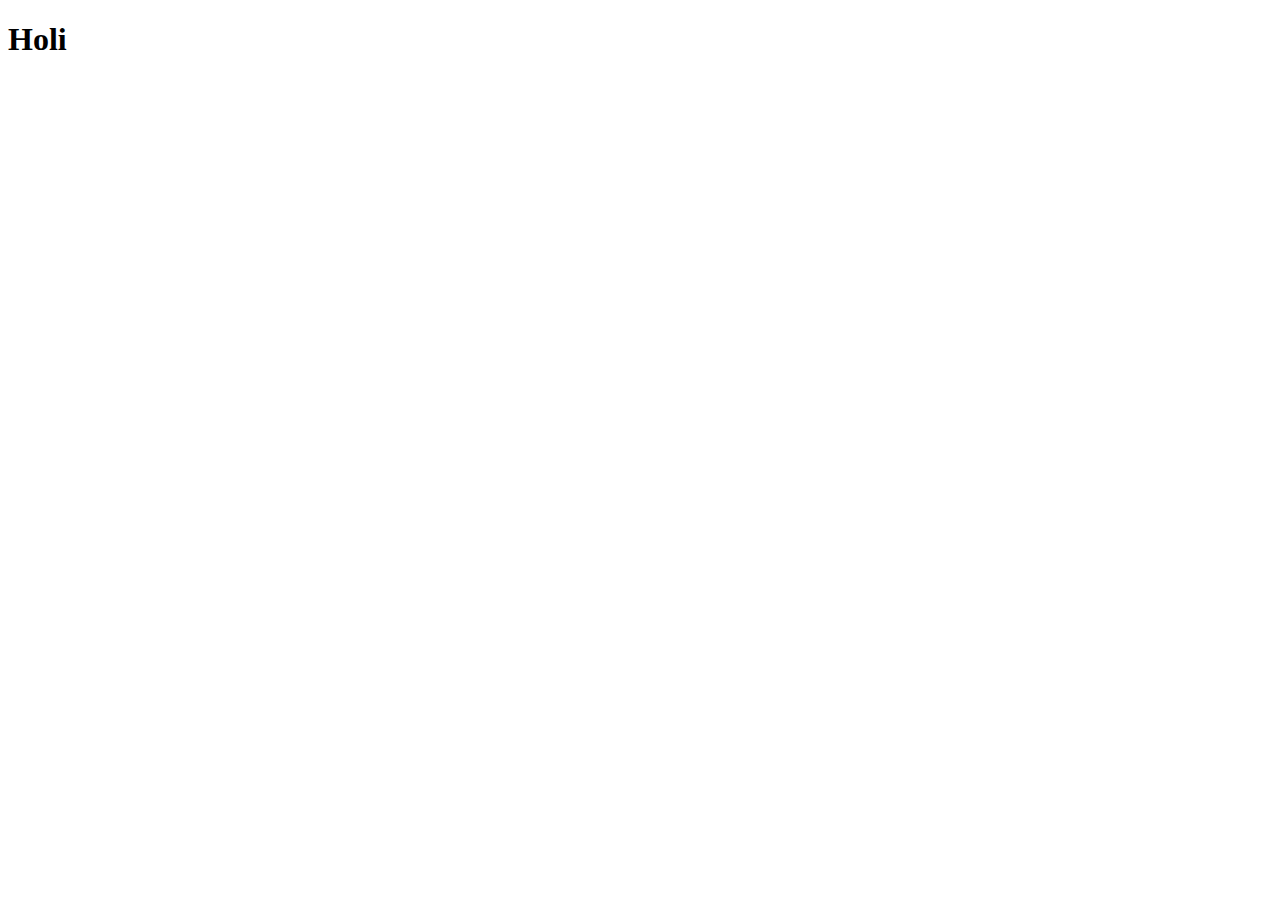
==== index.html @ c46aaa5e "cracion del index" ====
<!DOCTYPE html>
<html lang="en">
<head>
  <meta charset="UTF-8">
  <meta http-equiv="X-UA-Compatible" content="IE=edge">
  <meta name="viewport" content="width=device-width, initial-scale=1.0">
  <title>Document</title>
</head>
<body>
  <h1>Holi</h1>
</body>
</html>
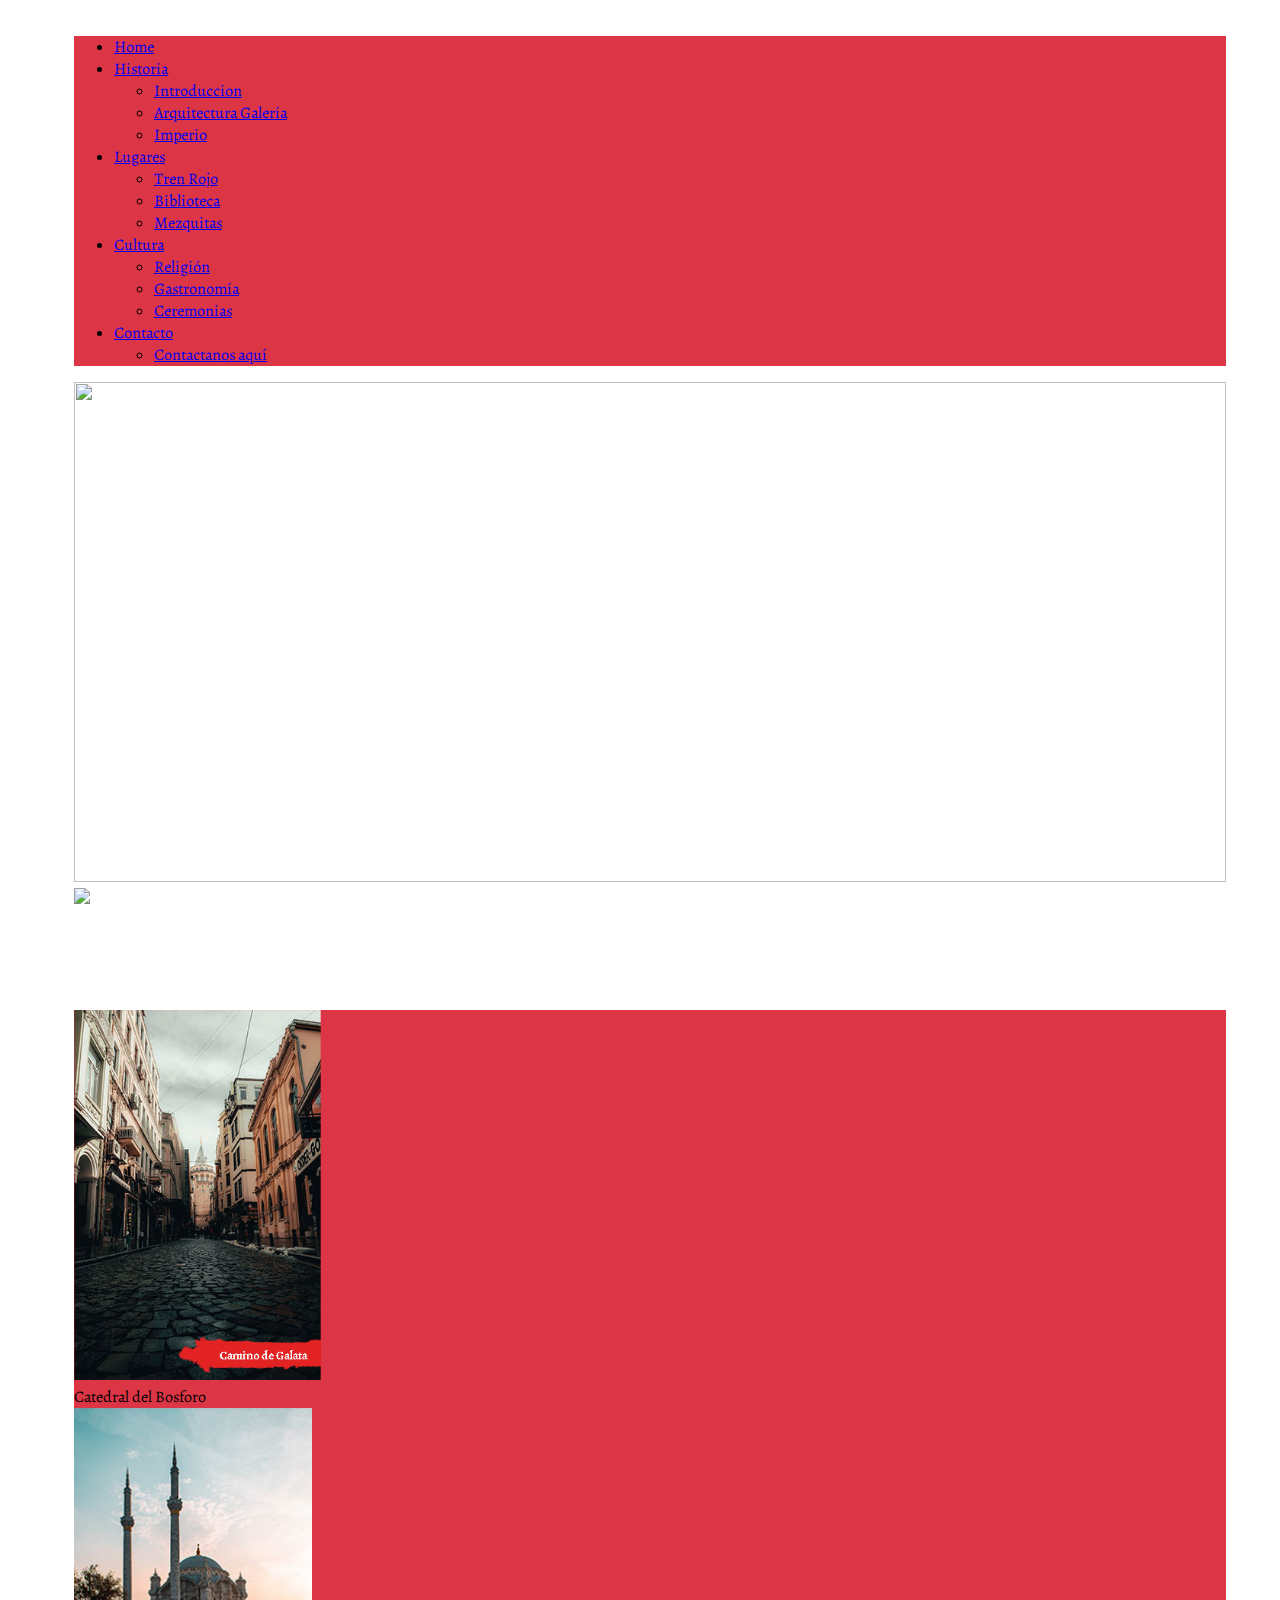
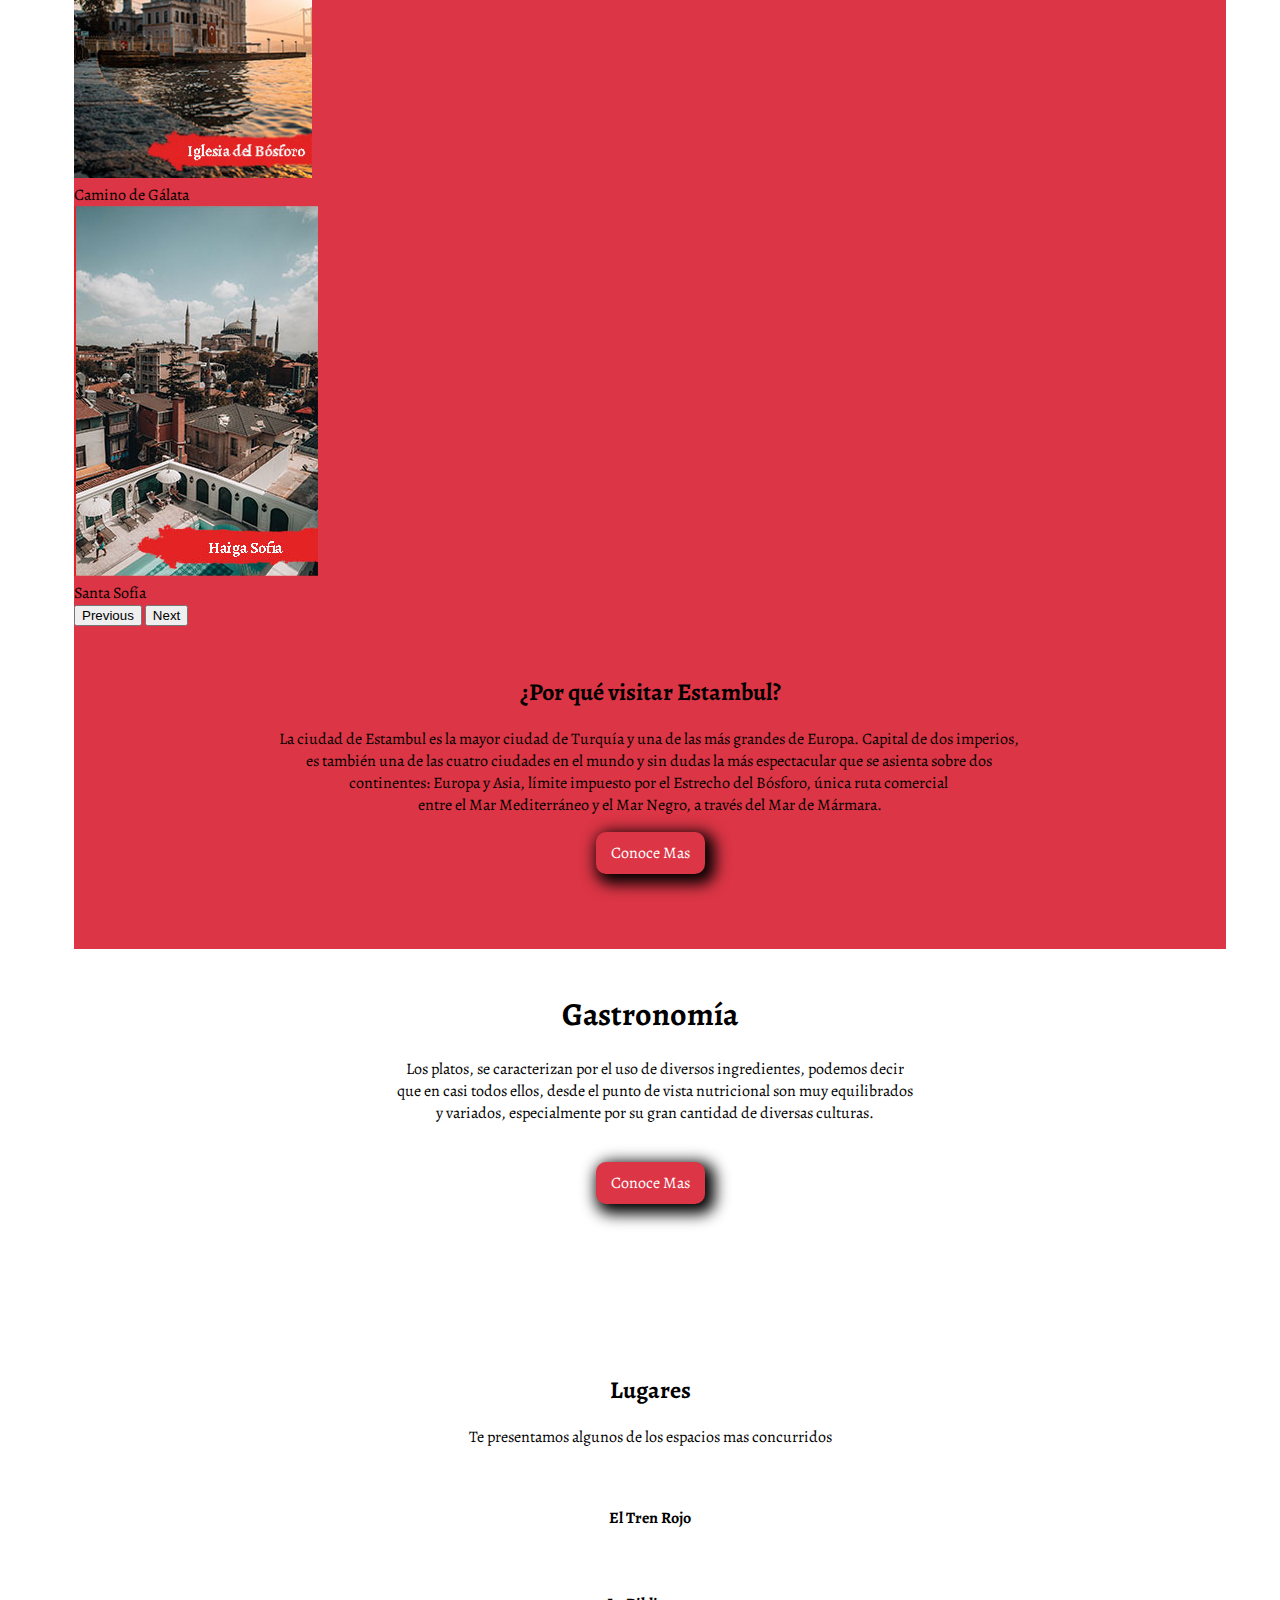
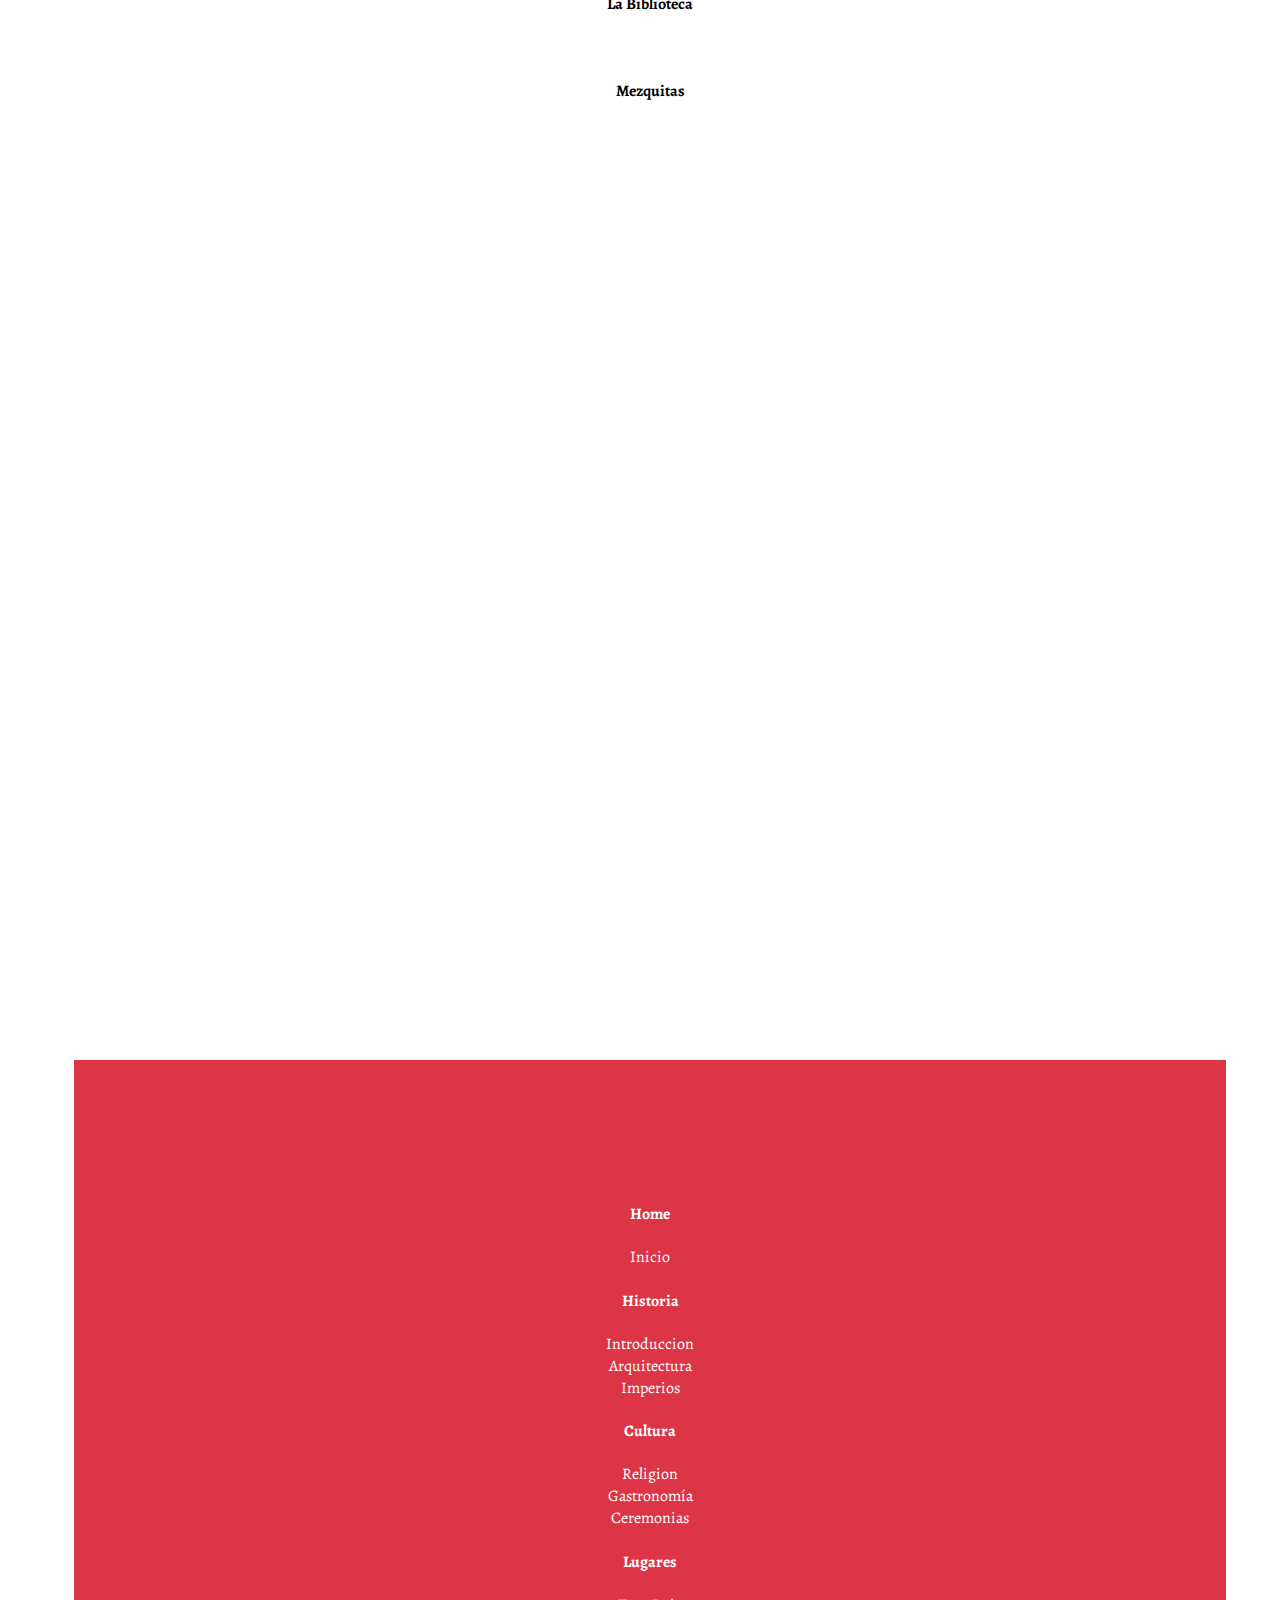
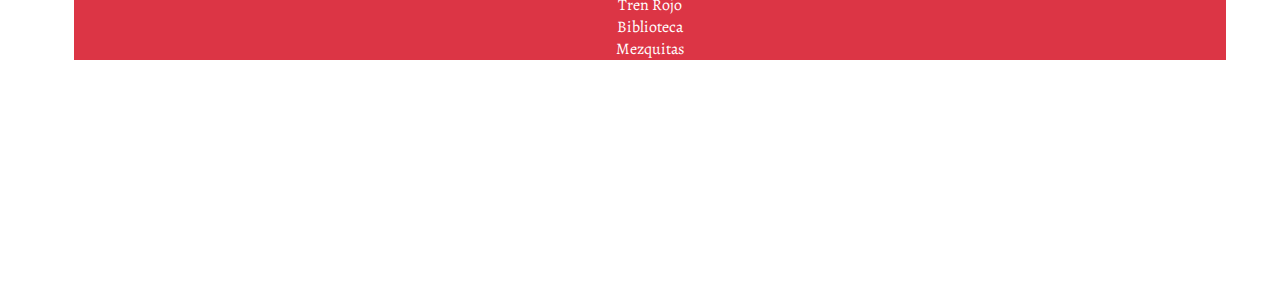
==== commit 9f119188: "Subida" ====
--- a/index.html
+++ b/index.html
@@ -4,9 +4,268 @@
   <meta charset="UTF-8">
   <meta http-equiv="X-UA-Compatible" content="IE=edge">
   <meta name="viewport" content="width=device-width, initial-scale=1.0">
+  <meta name="theme-color" content="#dc3545">
+  <link rel="stylesheet" href="style.css">
+  <link href="https://cdn.jsdelivr.net/npm/bootstrap@5.0.2/dist/css/bootstrap.min.css" rel="stylesheet" integrity="sha384-EVSTQN3/azprG1Anm3QDgpJLIm9Nao0Yz1ztcQTwFspd3yD65VohhpuuCOmLASjC" crossorigin="anonymous">
+  <link rel="preconnect" href="https://fonts.googleapis.com">
+  <link rel="preconnect" href="https://fonts.gstatic.com" crossorigin>
+  <link href="https://fonts.googleapis.com/css2?family=Alegreya:ital,wght@0,400;0,500;0,600;0,700;0,900;1,600;1,700;1,800;1,900&display=swap" rel="stylesheet">
+
   <title>Document</title>
 </head>
 <body>
-  <h1>Holi</h1>
+  <div class="center">
+  <ul class="nav justify-content-end">
+   <!-- <div class="logo">
+      <img src="../webCiudad/img/logo.jpg" alt="">
+    </div>-->
+
+    <li class="nav-item">
+      <a class="nav-link text-white" href="#">Home</a>
+    </li>
+    <li class="nav-item">
+      <a class="nav-link  text-white" data-bs-toggle="dropdown" href="#">Historia</a>
+      <ul class="dropdown-menu ">
+        <li><a class="dropdown-item" href="#">Introduccion</a></li>
+        <li><a class="dropdown-item" href="#">Arquitectura Galería</a></li>
+        <li><a class="dropdown-item" href="#">Imperio</a></li>
+      </ul>
+    </li>
+    <li class="nav-item">
+      <a class="nav-link  text-white" data-bs-toggle="dropdown" href="#">Lugares</a>
+      <ul class="dropdown-menu ">
+        <li><a class="dropdown-item" href="#">Tren Rojo</a></li>
+        <li><a class="dropdown-item" href="#">Biblioteca</a></li>
+        <li><a class="dropdown-item" href="#">Mezquitas</a></li>
+      </ul>
+    </li>
+    <li class="nav-item">
+      <a class="nav-link  text-white" data-bs-toggle="dropdown" href="#">Cultura</a>
+      <ul class="dropdown-menu ">
+        <li><a class="dropdown-item" href="#">Religión</a></li>
+        <li><a class="dropdown-item" href="#"> Gastronomía</a></li>
+        <li><a class="dropdown-item" href="#">Ceremonias</a></li>
+      </ul>
+    </li>
+    <li class="nav-item">
+      <a class="nav-link  text-white" data-bs-toggle="dropdown" href="#">Contacto</a>
+      <ul class="dropdown-menu ">
+        <li><a class="dropdown-item" href="#">Contactanos aquí</a></li>
+      </ul>
+    </li>
+  </ul>
+
+<div>
+  <img class="imagen-video "  src="../webCiudad/img/principal.jpg" alt="">
+  <img src="../webCiudad/img/mosque.jpg" media="only screen and (min-width:320px) and (max-width:767px)(min-width:1200px)">
+</div>
+  
+<div class="color container-fluid">
+  <div id="carouselExampleControlsNoTouching" class="carousel slide row" data-bs-touch="false" data-bs-interval="false">
+    <div class="carousel-inner row justify-content-center">
+      <div class="carousel-item active">
+        <img src="img/camino_a_galata.jpg" class="d-block w-40" alt="...">
+        <div class="carousel-caption">Catedral del Bosforo</div>
+      </div>
+      <div class="carousel-item">
+        <img src="img/catedral_bosforo.jpg" class="d-block w-40" alt="...">
+        <div class="carousel-caption">Camino de Gálata</div>
+      </div>
+      <div class="carousel-item">
+        <img src="img/haiga_sofia.jpg" class="d-block w-40" alt="...">
+        <div class="carousel-caption">Santa Sofía</div>
+      </div>
+    </div>
+    <button class="carousel-control-prev" type="button" data-bs-target="#carouselExampleControlsNoTouching" data-bs-slide="prev">
+      <span class="carousel-control-prev-icon" aria-hidden="true"></span>
+      <span class="visually-hidden">Previous</span>
+    </button>
+    <button class="carousel-control-next" type="button" data-bs-target="#carouselExampleControlsNoTouching" data-bs-slide="next">
+      <span class="carousel-control-next-icon" aria-hidden="true"></span>
+      <span class="visually-hidden">Next</span>
+    </button>
+  </div>
+
+
+
+<div class="container text-white galeria-home"> 
+<h2 class="display-4">¿Por qué visitar Estambul?</h2>
+<pre>
+La ciudad de Estambul es la mayor ciudad de Turquía y una de las más grandes de Europa. Capital de dos imperios, 
+es también una de las cuatro ciudades en el mundo y sin dudas la más espectacular que se asienta sobre dos 
+continentes: Europa y Asia, límite impuesto por el Estrecho del Bósforo, única ruta comercial 
+entre el Mar Mediterráneo y el Mar Negro, a través del Mar de Mármara.
+</pre>
+<div class="boton-info text-white">
+  <a target="__blank" href="https://www.youtube.com/watch?v=zwNgdFlllTA"> Conoce Mas</a>
+</div>
+</div>
+
+</div>
+
+
+<section class="gastronomia"> 
+<div>
+  <img src="../webCiudad/img/pan.jpg"  class="pan" alt="">
+</div>
+
+<div class="container gastronomia"> 
+  <h1 class="display-4 text-danger">Gastronomía</h1>
+  <pre class="text-danger">
+    Los platos, se caracterizan por el uso de diversos ingredientes, podemos decir 
+    que en casi todos ellos, desde el punto de vista nutricional son muy equilibrados 
+    y variados, especialmente por su gran cantidad de diversas culturas. 
+  </pre>
+  <div class="boton-info">
+    <a target="__blank" href="https://www.youtube.com/watch?v=zwNgdFlllTA"> Conoce Mas</a>
+  </div>
+  </div>
+</section>
+
+<section class="lugares container-fluid" id="lugares">
+
+
+
+
+
+
+
+
+
+
+
+<section id="portfolio" class="portfolio">
+  <div class="container">
+
+    <div class="section-title">
+      <h2 class="display-4">Lugares</h2>
+      <p>Te presentamos algunos de los espacios mas concurridos</p>
+    </div>
+
+    
+    <div class="row">
+
+    
+
+      <div class="col-lg-4 col-md-6 filter-web">
+        <img src="../webCiudad/img/trenrojo.jpg" class="img-fluid" alt="">
+        <div>
+          <h4>El Tren Rojo</h4>
+        </div>
+      </div>
+
+     
+    
+      <div class="col-lg-4 col-md-6 filter-web">
+        <img src="../webCiudad/img/biblioteca.jpg" class="img-fluid" alt="">
+        <div>
+          <h4>La Biblioteca</h4>
+        </div>
+      </div>
+            
+
+      <div class="col-lg-4 col-md-6 filter-web">
+        <img src="../webCiudad/img/interior.jpg" class="img-fluid" alt="">
+        <div>
+          <h4>Mezquitas</h4>
+        </div>
+      </div>
+
+    </div>
+
+  </div>
+</section>
+
+</section>
+<section>
+  <iframe src="https://www.google.com/maps/embed?pb=!1m18!1m12!1m3!1d385395.55900930904!2d28.731984801925908!3d41.00550051888851!2m3!1f0!2f0!3f0!3m2!1i1024!2i768!4f13.1!3m3!1m2!1s0x14caa7040068086b%3A0xe1ccfe98bc01b0d0!2sEstambul%2C%20Provincia%20de%20Estambul%2C%20Turqu%C3%ADa!5e0!3m2!1ses!2sar!4v1625455465218!5m2!1ses!2sar" width="100%" height="400" style="border:0;" allowfullscreen="" loading="lazy"></iframe>
+</section>
+
+
+
+
+<footer id="footer">
+
+  <div class="footer-top">
+    <div class="container">
+      <div class="row">
+
+        <div class="col-lg-1">
+          <img src="../webCiudad/img/logo.jpg" alt="">
+          </p>
+        </div>
+
+        <div class="col-lg-2 col-md-3 footer-links">
+          <h4>Home</h4>
+          <ul>
+            <li><a href="#">Inicio</a></li>
+          </ul>
+        </div>
+
+        <div class="col-lg-2 col-md-3 footer-links">
+          <h4>Historia</h4>
+          <ul>
+            <li><i class="bx bx-chevron-right"></i> <a href="#">Introduccion</a></li>
+            <li><i class="bx bx-chevron-right"></i> <a href="#">Arquitectura</a></li>
+            <li><i class="bx bx-chevron-right"></i> <a href="#">Imperios</a></li>
+          </ul>
+        </div>
+
+        <div class="col-lg-2 col-md-3 footer-links">
+          <h4>Cultura</h4>
+          <ul> 
+            <li><i class="bx bx-chevron-right"></i> <a href="#">Religion</a></li>
+            <li><i class="bx bx-chevron-right"></i> <a href="#">Gastronomía</a></li>
+            <li><i class="bx bx-chevron-right"></i> <a href="#">Ceremonias</a></li>
+          </ul>
+        </div>
+
+        <div class="col-lg-2 col-md-3 footer-links">
+          <h4>Lugares</h4>
+          <ul>
+            <li><i class="bx bx-chevron-right"></i> <a href="#">Tren Rojo</a></li>
+            <li><i class="bx bx-chevron-right"></i> <a href="#">Biblioteca</a></li>
+            <li><i class="bx bx-chevron-right"></i> <a href="#">Mezquitas</a></li>
+          </ul>
+        </div>
+
+        <div class="col-lg-2 col-md-3 footer-links">
+          <h4>Contacto</h4>
+          <ul>
+            <li><i class="bx bx-chevron-right"></i> <a href="#">Escribinos</a></li>
+          </ul>
+        </div>
+
+
+        <div class="redes col-lg-1">
+          <div>
+            <img src="[data-uri]"/>
+          </div>
+          <div>
+            <img src="[data-uri]"/>
+          </div>
+          <div>
+            <img src="[data-uri]"/>
+          </div>
+          <div>
+            <img src="[data-uri]"/>
+          </div>
+        </div>
+      </div>
+    </div>
+  </div>
+    <div class="me-md-auto text-center text-md-start">
+      <div class="copyright">
+        &copy; Copyright <strong><span>visitaestambul.com</span></strong>Todos los derecho reservados
+      </div>
+    </div>    
+</footer>
+
+
+  <script src="https://cdn.jsdelivr.net/npm/@popperjs/core@2.9.2/dist/umd/popper.min.js" integrity="sha384-IQsoLXl5PILFhosVNubq5LC7Qb9DXgDA9i+tQ8Zj3iwWAwPtgFTxbJ8NT4GN1R8p" crossorigin="anonymous"></script>
+  <script src="https://cdn.jsdelivr.net/npm/bootstrap@5.0.2/dist/js/bootstrap.min.js" integrity="sha384-cVKIPhGWiC2Al4u+LWgxfKTRIcfu0JTxR+EQDz/bgldoEyl4H0zUF0QKbrJ0EcQF" crossorigin="anonymous"></script>
+
+  <script src="https://unpkg.com/boxicons@latest/dist/boxicons.js"></script>
+</div>
 </body>
 </html>
--- a/style.css
+++ b/style.css
@@ -0,0 +1,159 @@
+/* 
+*{
+    margin: 0;
+    padding: 0 15px
+}
+
+body{
+    width: 100%;
+    margin-left: auto;
+    margin-right: auto;
+    z-index: 1;
+    
+
+}
+*/
+
+body{
+    width: 100%;
+    margin: auto;
+    z-index: 1;
+    padding: 10px;
+    font-family: 'Alegreya', serif !important;
+}
+
+.center {
+    margin: auto;
+    width: 90%;
+    padding: 10px;
+}
+
+.nav{
+    background-color:     #dc3545;
+}
+
+.dropdown-menu{
+    background-color:     #dc3545;
+}
+pre{
+    font-family: 'Alegreya', serif !important;
+
+}
+
+.logo{
+    height: 50%;
+}
+
+.imagen-video{
+    height: 500px;
+    width: 100%;
+}
+
+.carousel{
+    margin-top: 100px;  
+    margin-bottom: 50px;
+}
+.carousel-item img{
+    height: 370px;
+}
+/*
+.carousel, .carousel-inner > .item > img {
+    height: 100px;
+  }
+*/
+
+.color{
+    background-color: #dc3545;
+    padding-bottom: 50px;
+}
+
+.boton-info{
+    background-color: #dc3545;
+    display: inline-block;
+    padding-top: 10px;
+    padding-bottom: 10px;
+    padding-left: 15px;
+    padding-right: 15px;
+    border-radius: 10px;
+    box-shadow: 5px 5px 15px 5px #000000;
+}
+
+.boton-info a{
+    text-decoration: none;
+    color: white;
+}
+
+.galeria-home{
+    text-align: center;
+    padding-bottom: 25px;
+}
+
+.gastronomia{
+    text-align: center;
+    padding-bottom: 25px;
+}
+
+
+.lugares{
+
+    background-image: url("../webCiudad/img/cupulas.jpg");
+    background-size: cover;
+    height: 100vh;
+    width: 100%;
+ 
+}
+
+#lugares {
+    padding-top: 100px;
+    width:100%;
+    text-align:center;
+}
+
+footer{
+    padding: 100px 150px;
+    text-align: center;
+    height: 400px;
+    background-color: #dc3545;
+    color: white;
+}
+
+footer ul {
+    list-style: none;
+}
+
+footer ul li a{
+    text-decoration: none;
+}
+
+.redes{
+    float: right;
+}
+
+.copyright{
+    text-align: center;
+    margin-top: 140px;
+}
+
+.footer-links ul li a{
+    text-decoration: none;
+    color: white;
+}
+
+.footer-links ul {
+    padding: 0;
+}
+/*MEDIDAS PARA TRABAJAR*/
+
+@media only screen and (min-width:768px) and (max-width:940px){
+/*TABLE*/
+}
+
+@media only screen and (min-width:320px) and (max-width:767px){
+/*CELULAR*/
+
+.pan{
+    width: 300px !important;
+    height: auto;
+}
+}
+
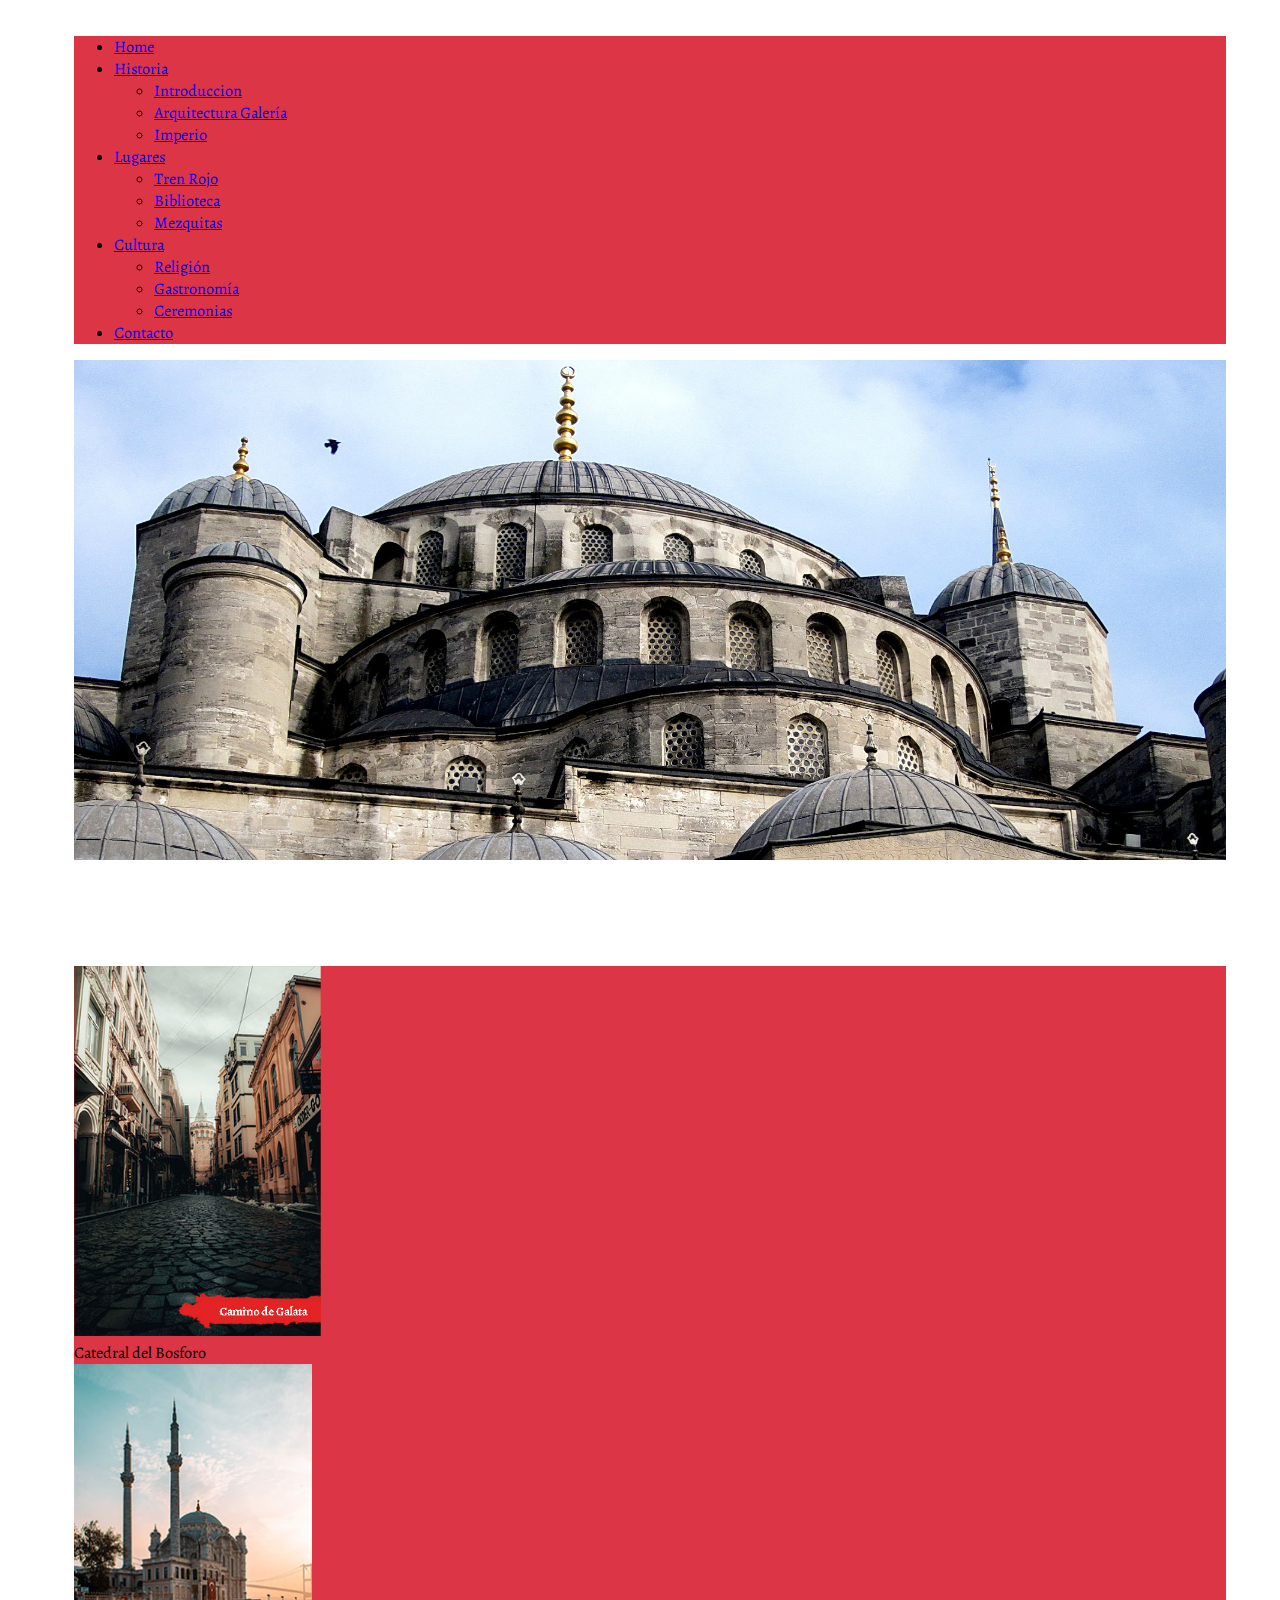
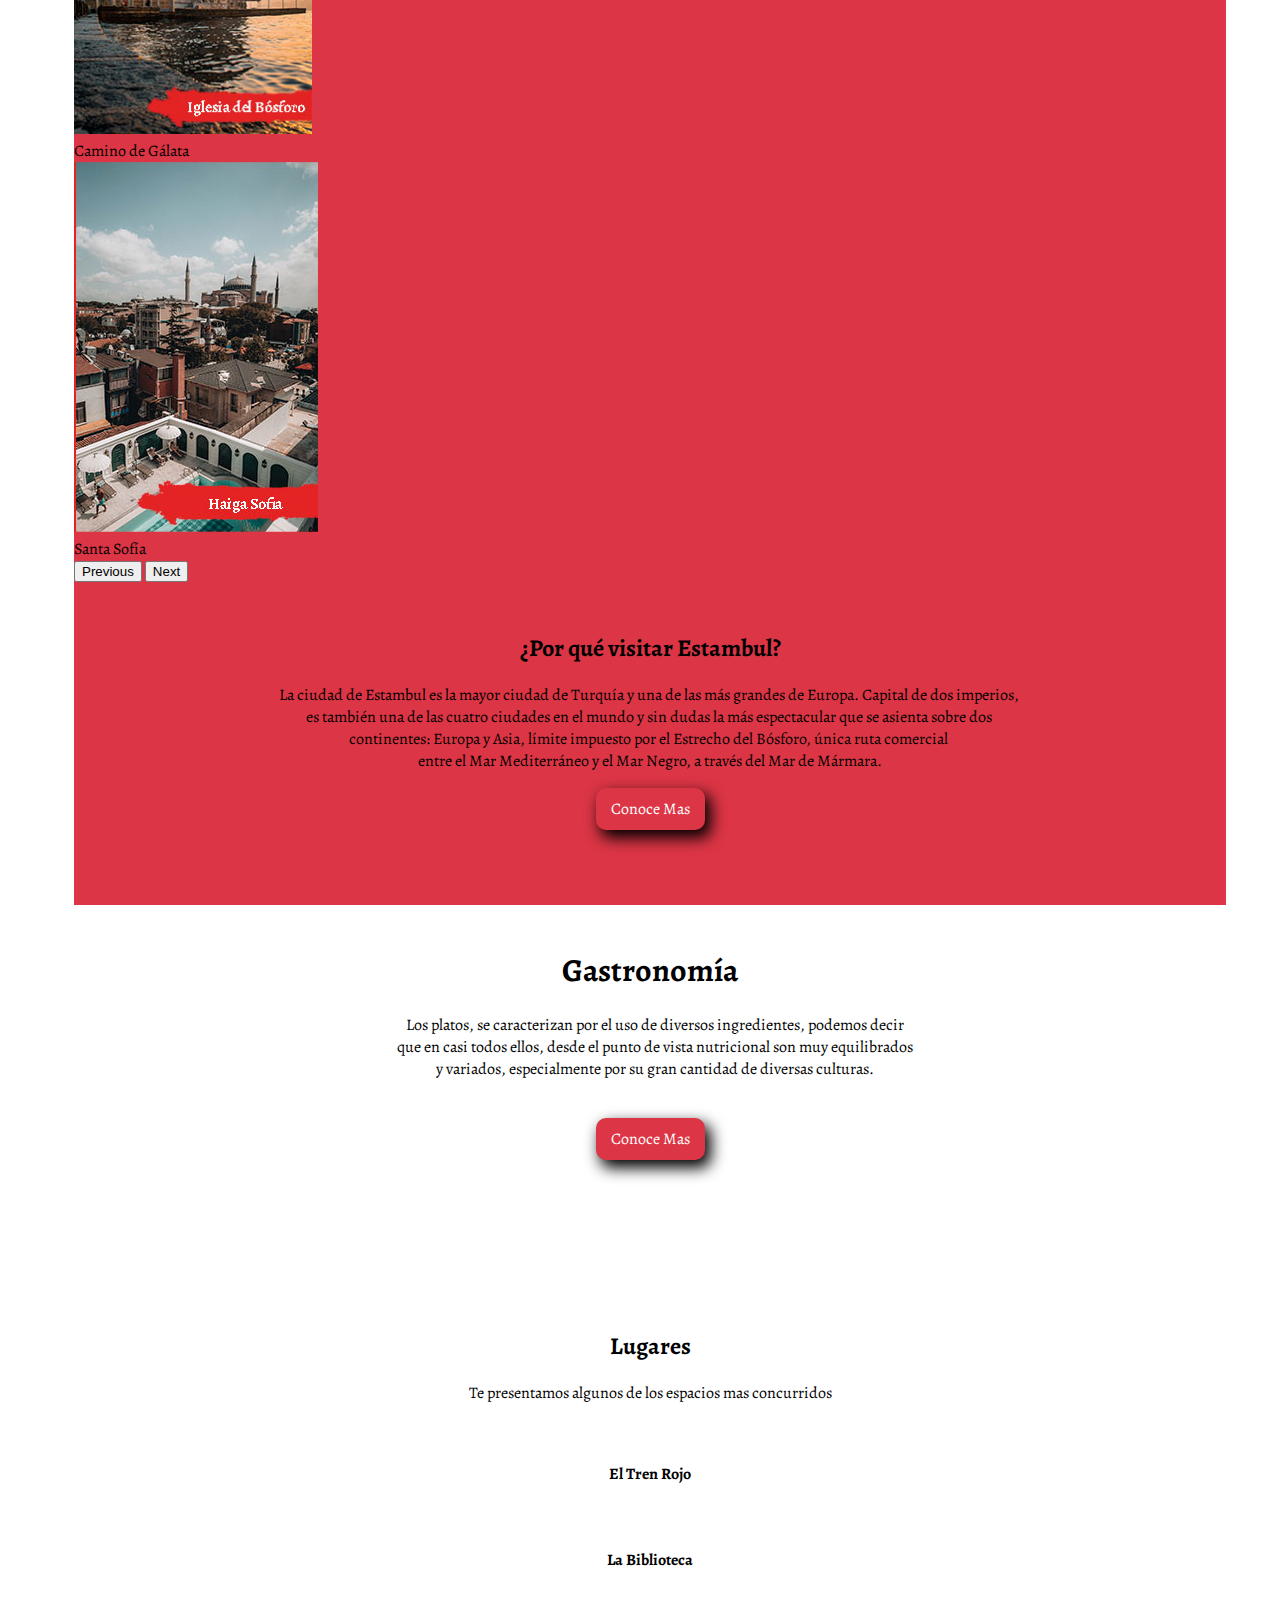
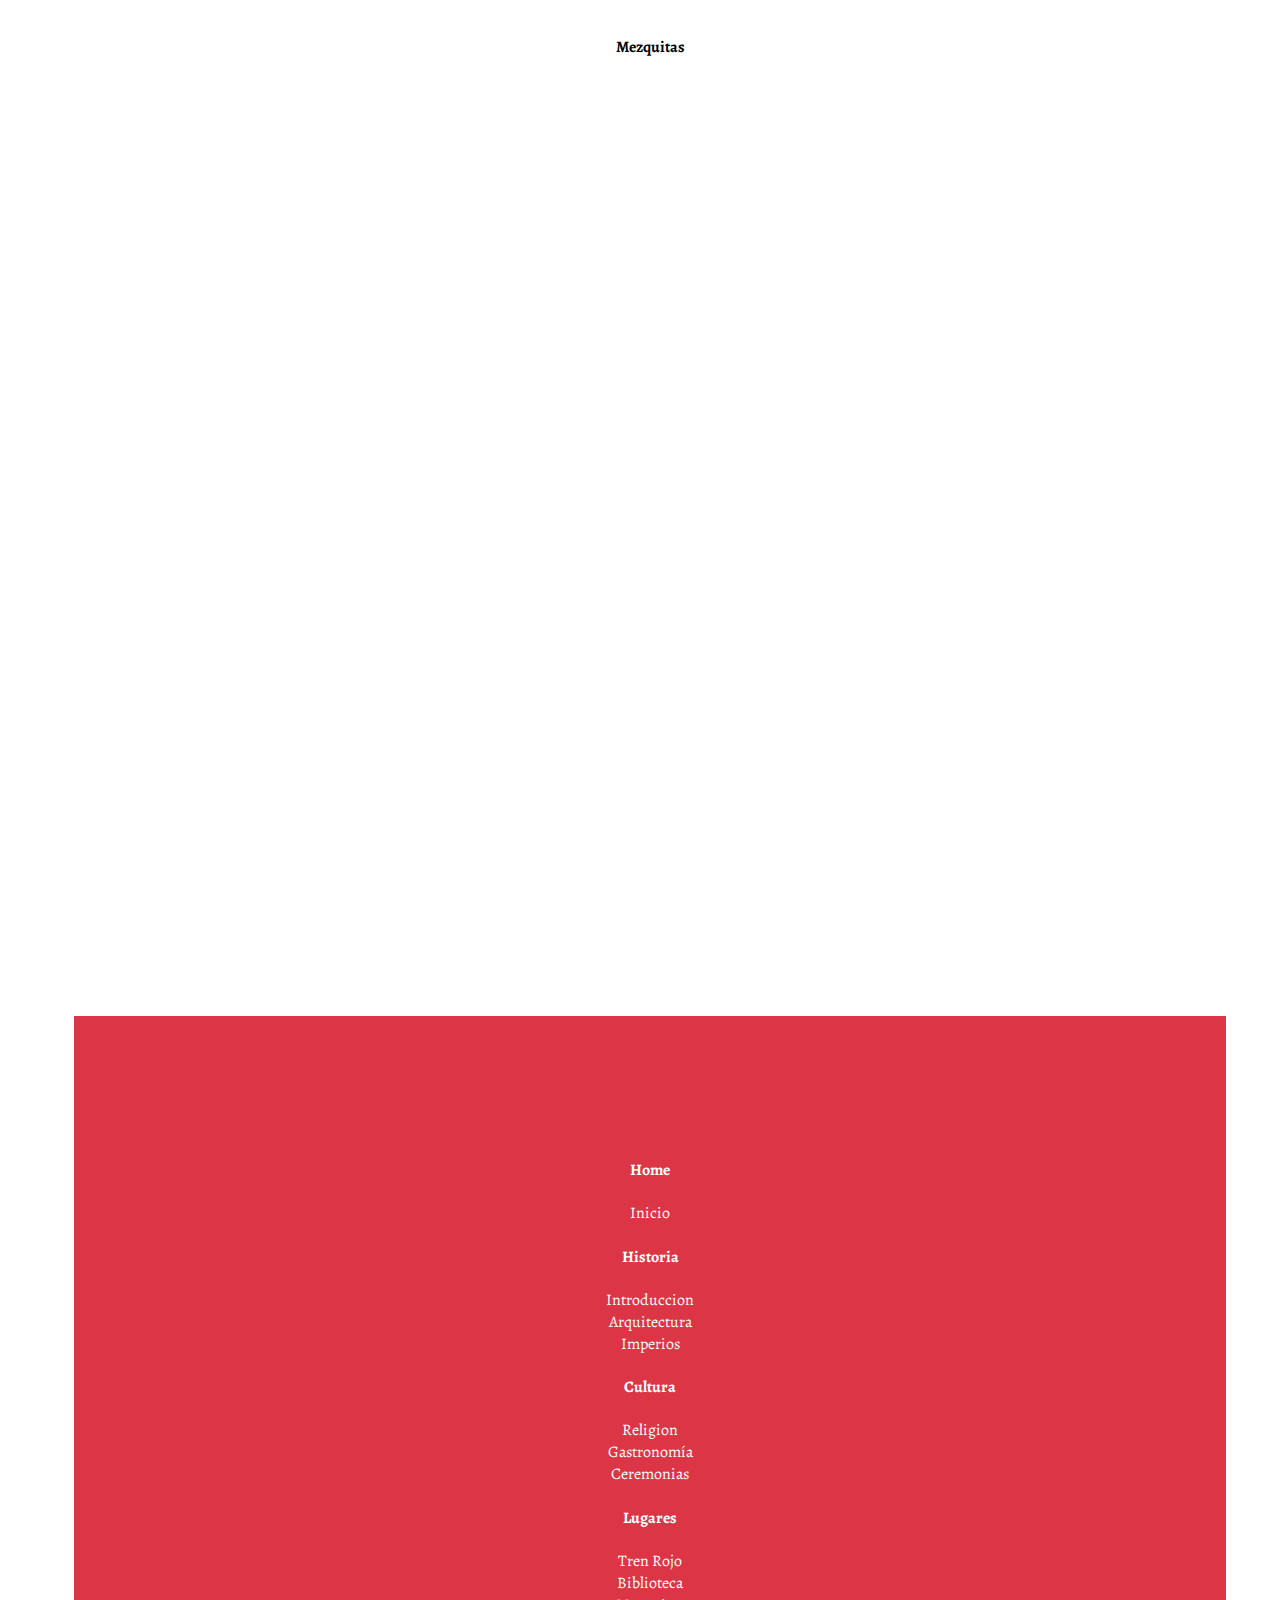
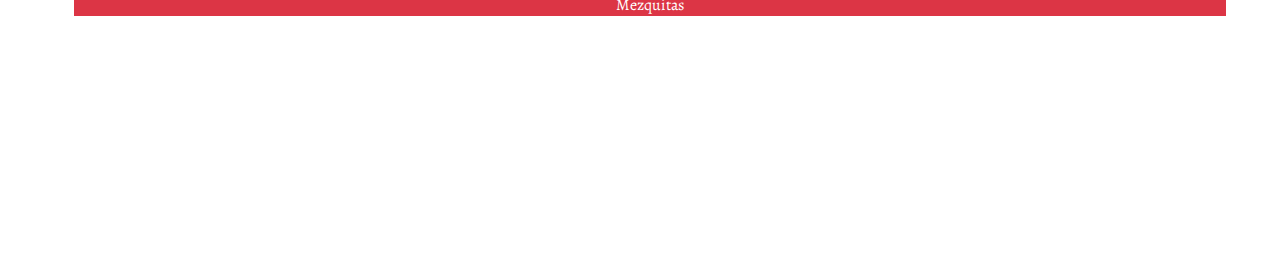
==== commit fcb060d5: "subida2" ====
--- a/index.html
+++ b/index.html
@@ -11,15 +11,11 @@
   <link rel="preconnect" href="https://fonts.gstatic.com" crossorigin>
   <link href="https://fonts.googleapis.com/css2?family=Alegreya:ital,wght@0,400;0,500;0,600;0,700;0,900;1,600;1,700;1,800;1,900&display=swap" rel="stylesheet">
 
-  <title>Document</title>
+  <title>Visita Stambul</title>
 </head>
 <body>
   <div class="center">
   <ul class="nav justify-content-end">
-   <!-- <div class="logo">
-      <img src="../webCiudad/img/logo.jpg" alt="">
-    </div>-->
-
     <li class="nav-item">
       <a class="nav-link text-white" href="#">Home</a>
     </li>
@@ -48,16 +44,12 @@
       </ul>
     </li>
     <li class="nav-item">
-      <a class="nav-link  text-white" data-bs-toggle="dropdown" href="#">Contacto</a>
-      <ul class="dropdown-menu ">
-        <li><a class="dropdown-item" href="#">Contactanos aquí</a></li>
-      </ul>
+      <a class="nav-link  text-white" href="contacto.html">Contacto</a>
     </li>
   </ul>
 
 <div>
-  <img class="imagen-video "  src="../webCiudad/img/principal.jpg" alt="">
-  <img src="../webCiudad/img/mosque.jpg" media="only screen and (min-width:320px) and (max-width:767px)(min-width:1200px)">
+  <img class="imagen-video "  src="img/principal.jpg" alt="">
 </div>
   
 <div class="color container-fluid">
@@ -122,61 +114,40 @@
   </div>
 </section>
 
+
+
+
 <section class="lugares container-fluid" id="lugares">
-
-
-
-
-
-
-
-
-
-
-
-<section id="portfolio" class="portfolio">
   <div class="container">
-
     <div class="section-title">
       <h2 class="display-4">Lugares</h2>
       <p>Te presentamos algunos de los espacios mas concurridos</p>
-    </div>
-
-    
-    <div class="row">
-
-    
-
-      <div class="col-lg-4 col-md-6 filter-web">
-        <img src="../webCiudad/img/trenrojo.jpg" class="img-fluid" alt="">
+    </div>  
+    <div class="row col">
+      <div class="col-lg-4 col-md-4 col-sm-3 filter-web">
+        <img src="../webCiudad/img/trenrojo.jpg" alt="">
         <div>
           <h4>El Tren Rojo</h4>
         </div>
-      </div>
-
-     
-    
-      <div class="col-lg-4 col-md-6 filter-web">
-        <img src="../webCiudad/img/biblioteca.jpg" class="img-fluid" alt="">
+      </div>   
+      <div class="col-lg-4 col-md-4 col-sm-3 filter-web">
+        <img src="../webCiudad/img/biblioteca.jpg"  alt="">
         <div>
           <h4>La Biblioteca</h4>
         </div>
-      </div>
-            
-
-      <div class="col-lg-4 col-md-6 filter-web">
-        <img src="../webCiudad/img/interior.jpg" class="img-fluid" alt="">
+      </div>    
+      <div class="col-lg-4 col-md-4 col-sm-3  filter-web">
+        <img src="../webCiudad/img/interior.jpg" alt="">
         <div>
           <h4>Mezquitas</h4>
         </div>
       </div>
-
     </div>
 
   </div>
 </section>
 
-</section>
+
 <section>
   <iframe src="https://www.google.com/maps/embed?pb=!1m18!1m12!1m3!1d385395.55900930904!2d28.731984801925908!3d41.00550051888851!2m3!1f0!2f0!3f0!3m2!1i1024!2i768!4f13.1!3m3!1m2!1s0x14caa7040068086b%3A0xe1ccfe98bc01b0d0!2sEstambul%2C%20Provincia%20de%20Estambul%2C%20Turqu%C3%ADa!5e0!3m2!1ses!2sar!4v1625455465218!5m2!1ses!2sar" width="100%" height="400" style="border:0;" allowfullscreen="" loading="lazy"></iframe>
 </section>
@@ -195,14 +166,14 @@
           </p>
         </div>
 
-        <div class="col-lg-2 col-md-3 footer-links">
+        <div class="col-lg-2 col-md-2 footer-links">
           <h4>Home</h4>
           <ul>
             <li><a href="#">Inicio</a></li>
           </ul>
         </div>
 
-        <div class="col-lg-2 col-md-3 footer-links">
+        <div class="col-lg-2 col-md-2 footer-links">
           <h4>Historia</h4>
           <ul>
             <li><i class="bx bx-chevron-right"></i> <a href="#">Introduccion</a></li>
@@ -211,7 +182,7 @@
           </ul>
         </div>
 
-        <div class="col-lg-2 col-md-3 footer-links">
+        <div class="col-lg-2 col-md-2 footer-links">
           <h4>Cultura</h4>
           <ul> 
             <li><i class="bx bx-chevron-right"></i> <a href="#">Religion</a></li>
@@ -220,7 +191,7 @@
           </ul>
         </div>
 
-        <div class="col-lg-2 col-md-3 footer-links">
+        <div class="col-lg-2 col-md-2 footer-links">
           <h4>Lugares</h4>
           <ul>
             <li><i class="bx bx-chevron-right"></i> <a href="#">Tren Rojo</a></li>
@@ -229,7 +200,7 @@
           </ul>
         </div>
 
-        <div class="col-lg-2 col-md-3 footer-links">
+        <div class="col-lg-2 col-md-1 footer-links">
           <h4>Contacto</h4>
           <ul>
             <li><i class="bx bx-chevron-right"></i> <a href="#">Escribinos</a></li>
@@ -256,7 +227,7 @@
   </div>
     <div class="me-md-auto text-center text-md-start">
       <div class="copyright">
-        &copy; Copyright <strong><span>visitaestambul.com</span></strong>Todos los derecho reservados
+        &copy; Copyright <strong><span>visitaestambul.com</span></strong> - Todos los derecho reservados
       </div>
     </div>    
 </footer>
--- a/style.css
+++ b/style.css
@@ -75,7 +75,7 @@
     padding-left: 15px;
     padding-right: 15px;
     border-radius: 10px;
-    box-shadow: 5px 5px 15px 5px #000000;
+    box-shadow: 5px 7px 15px 1px #000000;
 }
 
 .boton-info a{
@@ -146,14 +146,35 @@
 
 @media only screen and (min-width:768px) and (max-width:940px){
 /*TABLE*/
+.lugares img{
+    width: 170px;
 }
+
+footer{
+    padding: 100px 10px;
+    padding-left: 70px;
+}
+
 
 @media only screen and (min-width:320px) and (max-width:767px){
 /*CELULAR*/
+.imagen-video{
+    height: 300px;
+    width: 100%;
+}
 
 .pan{
     width: 300px !important;
     height: auto;
 }
+
+.lugares img{
+    width: 100px;
 }
 
+footer{
+    height: 700px;
+    padding: 2px 2px;
+}
+
+}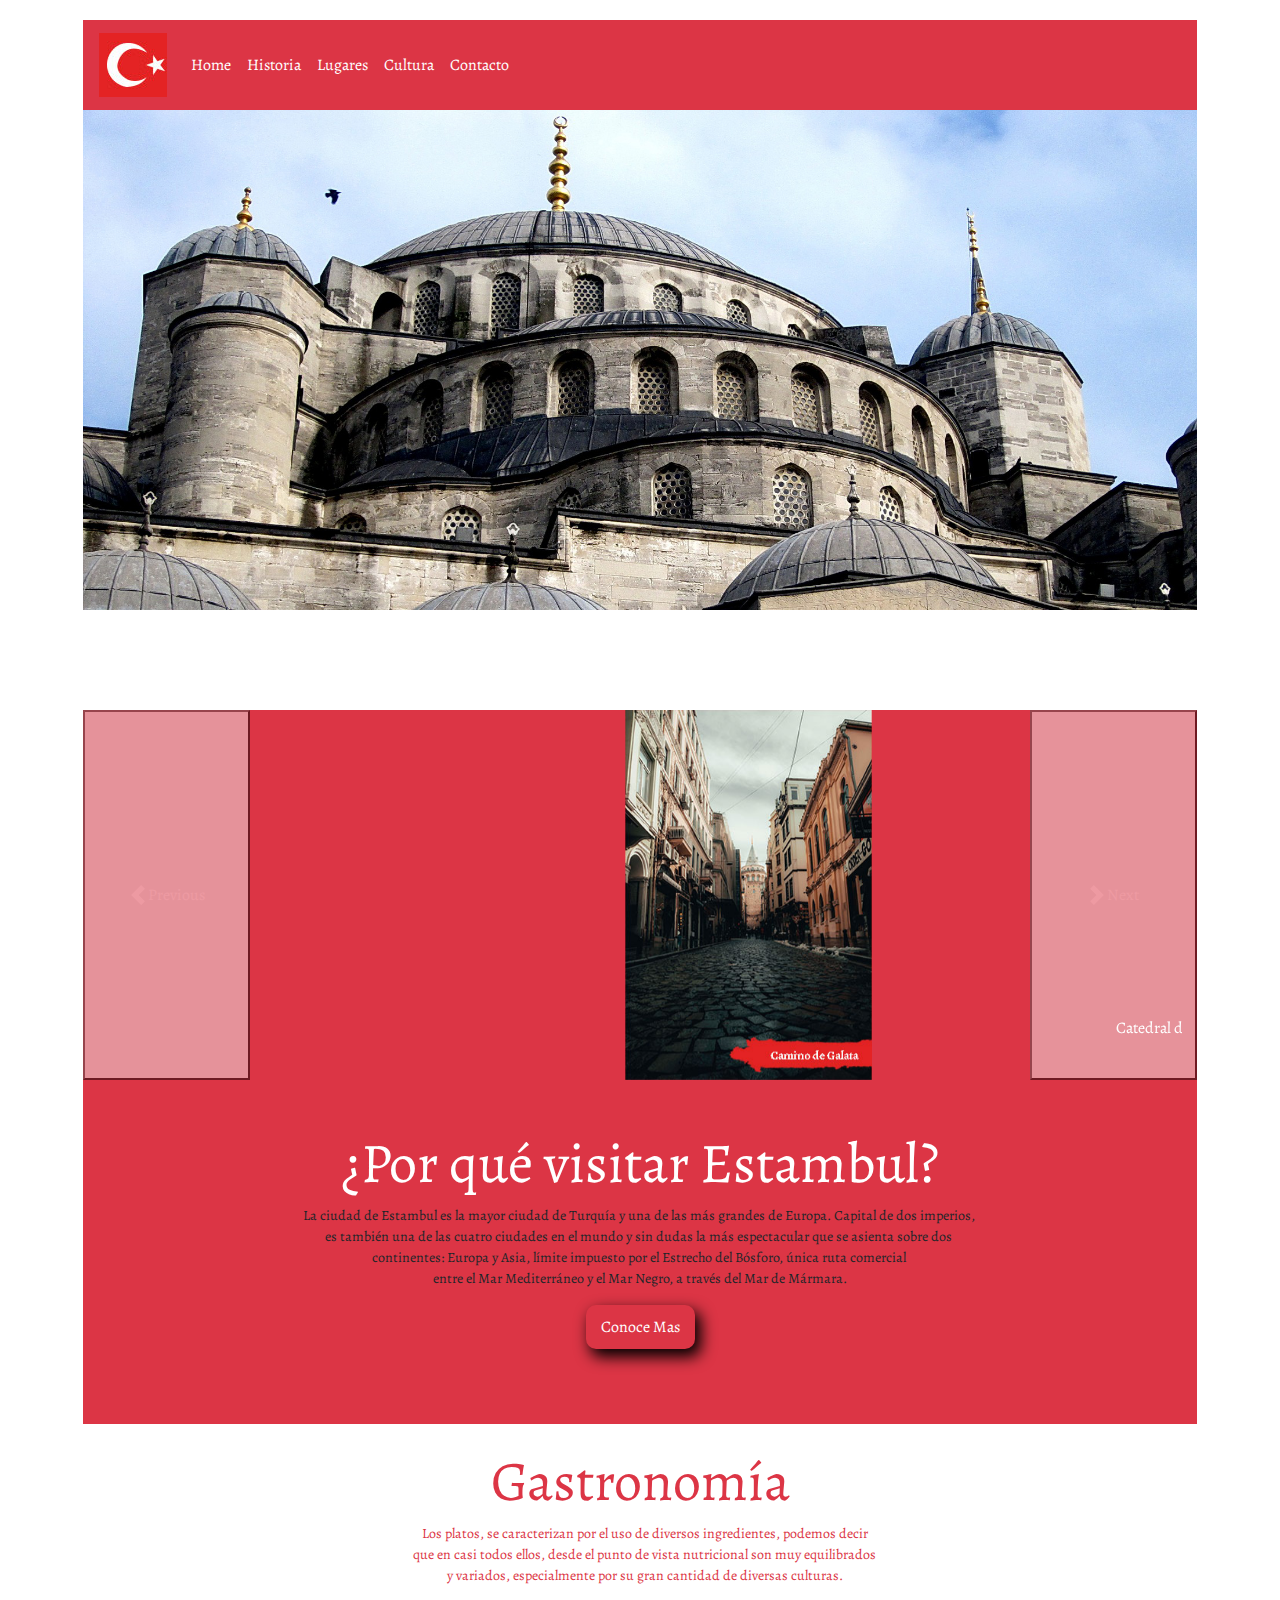
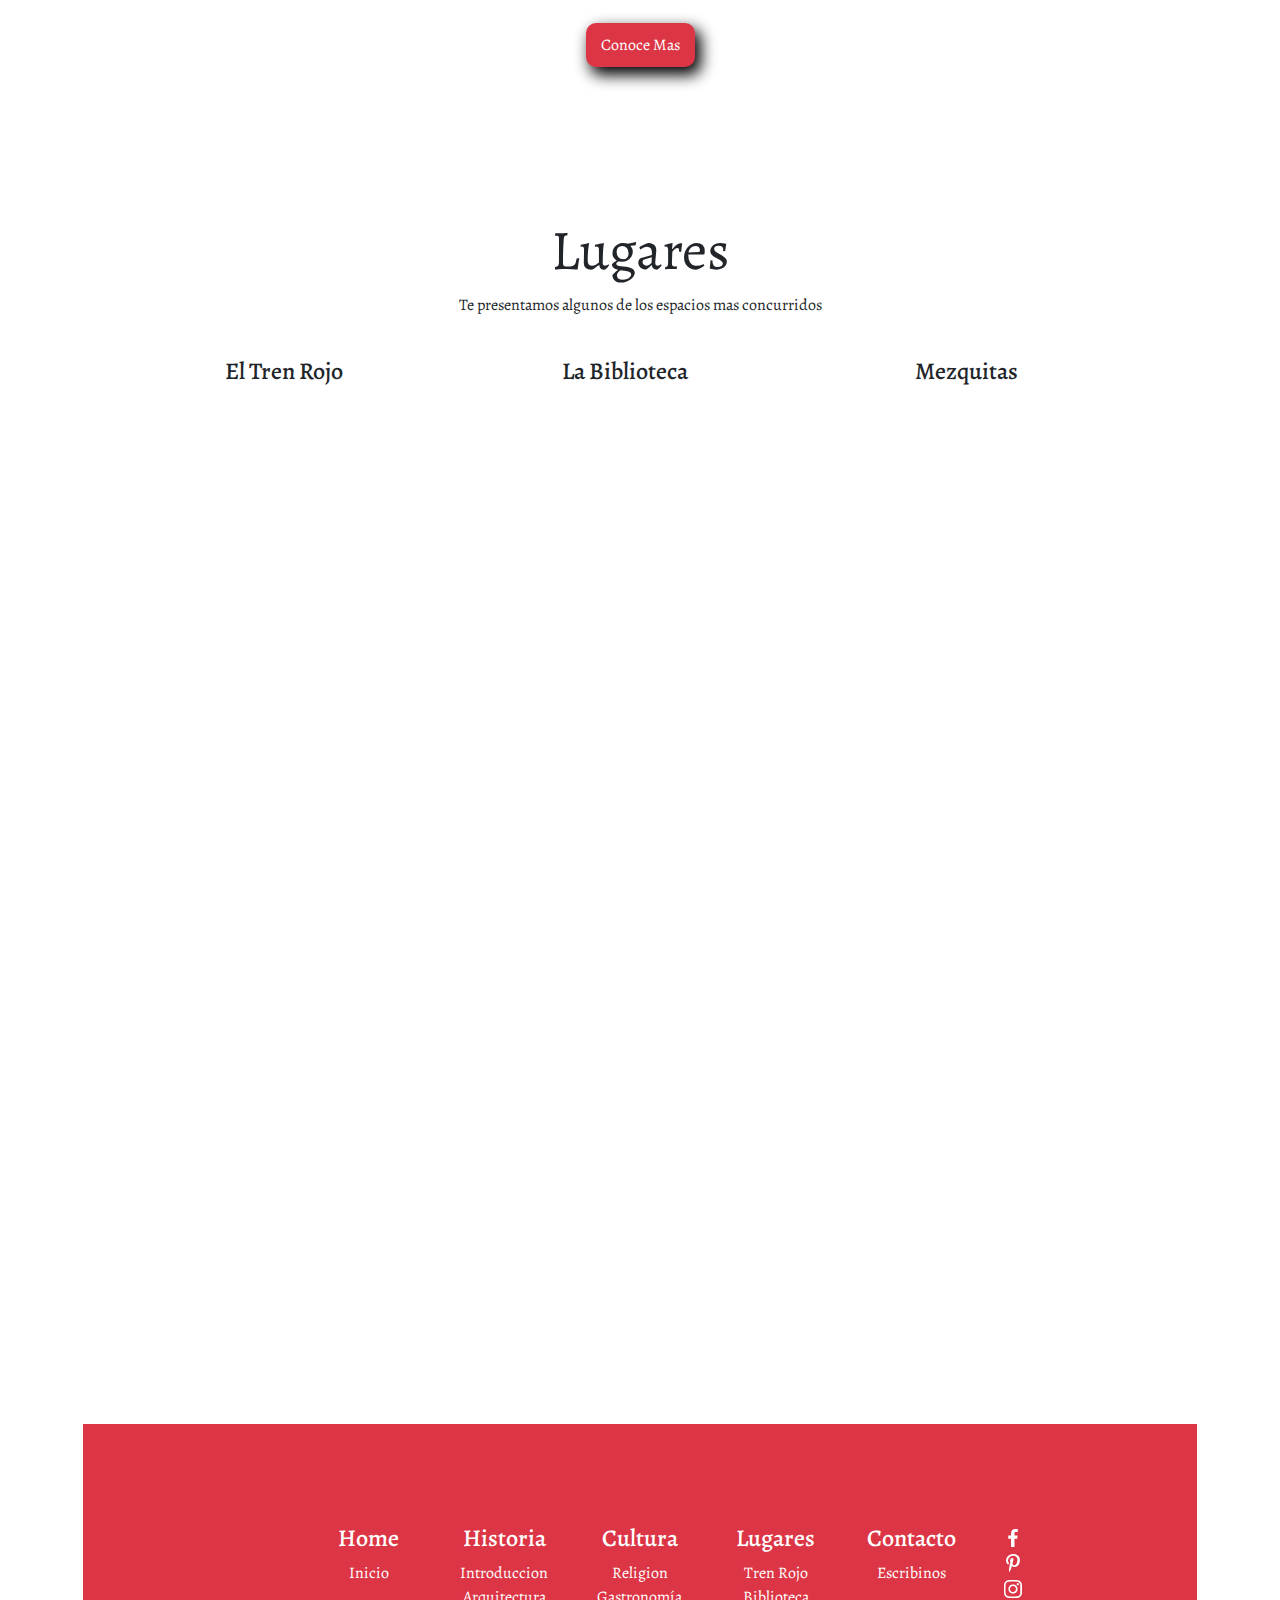
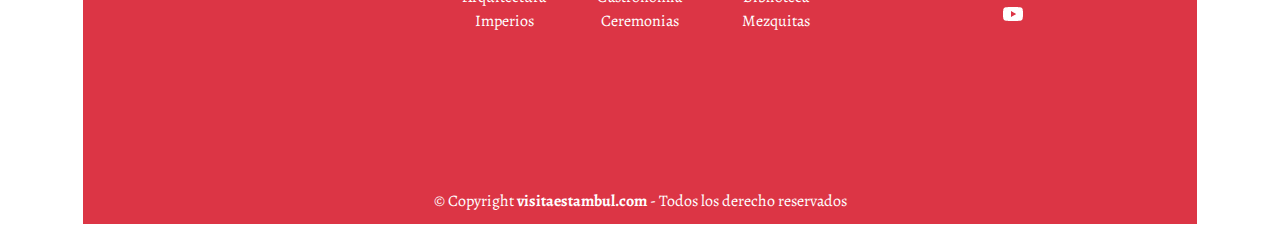
==== commit ff76c382: "subida3" ====
--- a/index.html
+++ b/index.html
@@ -1,52 +1,71 @@
 <!DOCTYPE html>
 <html lang="en">
 <head>
-  <meta charset="UTF-8">
-  <meta http-equiv="X-UA-Compatible" content="IE=edge">
-  <meta name="viewport" content="width=device-width, initial-scale=1.0">
-  <meta name="theme-color" content="#dc3545">
-  <link rel="stylesheet" href="style.css">
-  <link href="https://cdn.jsdelivr.net/npm/bootstrap@5.0.2/dist/css/bootstrap.min.css" rel="stylesheet" integrity="sha384-EVSTQN3/azprG1Anm3QDgpJLIm9Nao0Yz1ztcQTwFspd3yD65VohhpuuCOmLASjC" crossorigin="anonymous">
-  <link rel="preconnect" href="https://fonts.googleapis.com">
-  <link rel="preconnect" href="https://fonts.gstatic.com" crossorigin>
-  <link href="https://fonts.googleapis.com/css2?family=Alegreya:ital,wght@0,400;0,500;0,600;0,700;0,900;1,600;1,700;1,800;1,900&display=swap" rel="stylesheet">
-
-  <title>Visita Stambul</title>
+<meta charset="UTF-8">
+<meta http-equiv="X-UA-Compatible" content="IE=edge">
+<meta name="viewport" content="width=device-width, initial-scale=1.0">
+<meta name="theme-color" content="#dc3545">
+<link rel="stylesheet" href="style.css">
+<link href="https://cdn.jsdelivr.net/npm/bootstrap@5.0.2/dist/css/bootstrap.min.css"
+rel="stylesheet"
+integrity="sha384-EVSTQN3/azprG1Anm3QDgpJLIm9Nao0Yz1ztcQTwFspd3yD65VohhpuuCOmLASjC"
+crossorigin="anonymous">
+<link rel="preconnect" href="https://fonts.googleapis.com">
+<link rel="preconnect" href="https://fonts.gstatic.com" crossorigin>
+<link href="https://fonts.googleapis.com/css2?family=Alegreya:ital,wght@0,400;0,500;0,600;0,700;0,900;1,600;1,700;1,800;1,900&display=swap"
+rel="stylesheet">
+<meta name="viewport" content="width=device-width, initial-scale=1">
+<link rel="stylesheet"
+href="https://maxcdn.bootstrapcdn.com/bootstrap/4.4.1/css/bootstrap.min.css">
+<script src="https://ajax.googleapis.com/ajax/libs/jquery/3.4.1/jquery.min.js"></script>
+<script src="https://cdnjs.cloudflare.com/ajax/libs/popper.js/1.16.0/umd/popper.min.js"></script>
+<script src="https://maxcdn.bootstrapcdn.com/bootstrap/4.4.1/js/bootstrap.min.js"></script>
+<title>Visita Stambul</title>
 </head>
 <body>
-  <div class="center">
-  <ul class="nav justify-content-end">
-    <li class="nav-item">
-      <a class="nav-link text-white" href="#">Home</a>
-    </li>
-    <li class="nav-item">
-      <a class="nav-link  text-white" data-bs-toggle="dropdown" href="#">Historia</a>
-      <ul class="dropdown-menu ">
-        <li><a class="dropdown-item" href="#">Introduccion</a></li>
-        <li><a class="dropdown-item" href="#">Arquitectura Galería</a></li>
-        <li><a class="dropdown-item" href="#">Imperio</a></li>
-      </ul>
-    </li>
-    <li class="nav-item">
-      <a class="nav-link  text-white" data-bs-toggle="dropdown" href="#">Lugares</a>
-      <ul class="dropdown-menu ">
-        <li><a class="dropdown-item" href="#">Tren Rojo</a></li>
-        <li><a class="dropdown-item" href="#">Biblioteca</a></li>
-        <li><a class="dropdown-item" href="#">Mezquitas</a></li>
-      </ul>
-    </li>
-    <li class="nav-item">
-      <a class="nav-link  text-white" data-bs-toggle="dropdown" href="#">Cultura</a>
-      <ul class="dropdown-menu ">
-        <li><a class="dropdown-item" href="#">Religión</a></li>
-        <li><a class="dropdown-item" href="#"> Gastronomía</a></li>
-        <li><a class="dropdown-item" href="#">Ceremonias</a></li>
-      </ul>
-    </li>
-    <li class="nav-item">
-      <a class="nav-link  text-white" href="contacto.html">Contacto</a>
-    </li>
-  </ul>
+<div class="center">
+<nav class="navbar navbar-expand-md bg-danger navbar-dark">
+<a class="navbar-brand" href="#"><img src="img/logo.jpg"
+alt="Página de inicio"></a>
+<button class="navbar-toggler" type="button" data-toggle="collapse"
+data-target="#collapsibleNavbar">
+<span class="navbar-toggler-icon"></span>
+</button>
+<div class="collapse navbar-collapse" id="collapsibleNavbar">
+<ul class="navbar-nav">
+<li class="nav-item active">
+<a class="nav-link text-white" href="#">Home</a>
+</li>
+<li class="nav-item">
+<a class="nav-link text-white" data-bs-toggle="dropdown" href="#">Historia</a>
+<ul class="dropdown-menu ">
+<li><a class="dropdown-item" href="#">Introduccion</a></li>
+<li><a class="dropdown-item" href="#">Arquitectura Galería</a></li>
+<li><a class="dropdown-item" href="#">Imperio</a></li>
+</ul>
+</li>
+<li class="nav-item">
+<a class="nav-link text-white" data-bs-toggle="dropdown" href="#">Lugares</a>
+<ul class="dropdown-menu ">
+<li><a class="dropdown-item" href="#">Tren Rojo</a></li>
+<li><a class="dropdown-item" href="#">Biblioteca</a></li>
+<li><a class="dropdown-item" href="#">Mezquitas</a></li>
+</ul>
+</li>
+<li class="nav-item">
+<a class="nav-link text-white" data-bs-toggle="dropdown" href="#">Cultura</a>
+<ul class="dropdown-menu ">
+<li><a class="dropdown-item" href="#">Religión</a></li>
+<li><a class="dropdown-item" href="#"> Gastronomía</a></li>
+<li><a class="dropdown-item" href="#">Ceremonias</a></li>
+</ul>
+</li>
+<li class="nav-item">
+<a class="nav-link text-white" href="contacto.html">Contacto</a>
+</li>
+</ul>
+</div>
+</nav>
 
 <div>
   <img class="imagen-video "  src="img/principal.jpg" alt="">
@@ -143,7 +162,6 @@
         </div>
       </div>
     </div>
-
   </div>
 </section>
 
--- a/style.css
+++ b/style.css
@@ -155,6 +155,7 @@
     padding-left: 70px;
 }
 
+}
 
 @media only screen and (min-width:320px) and (max-width:767px){
 /*CELULAR*/
